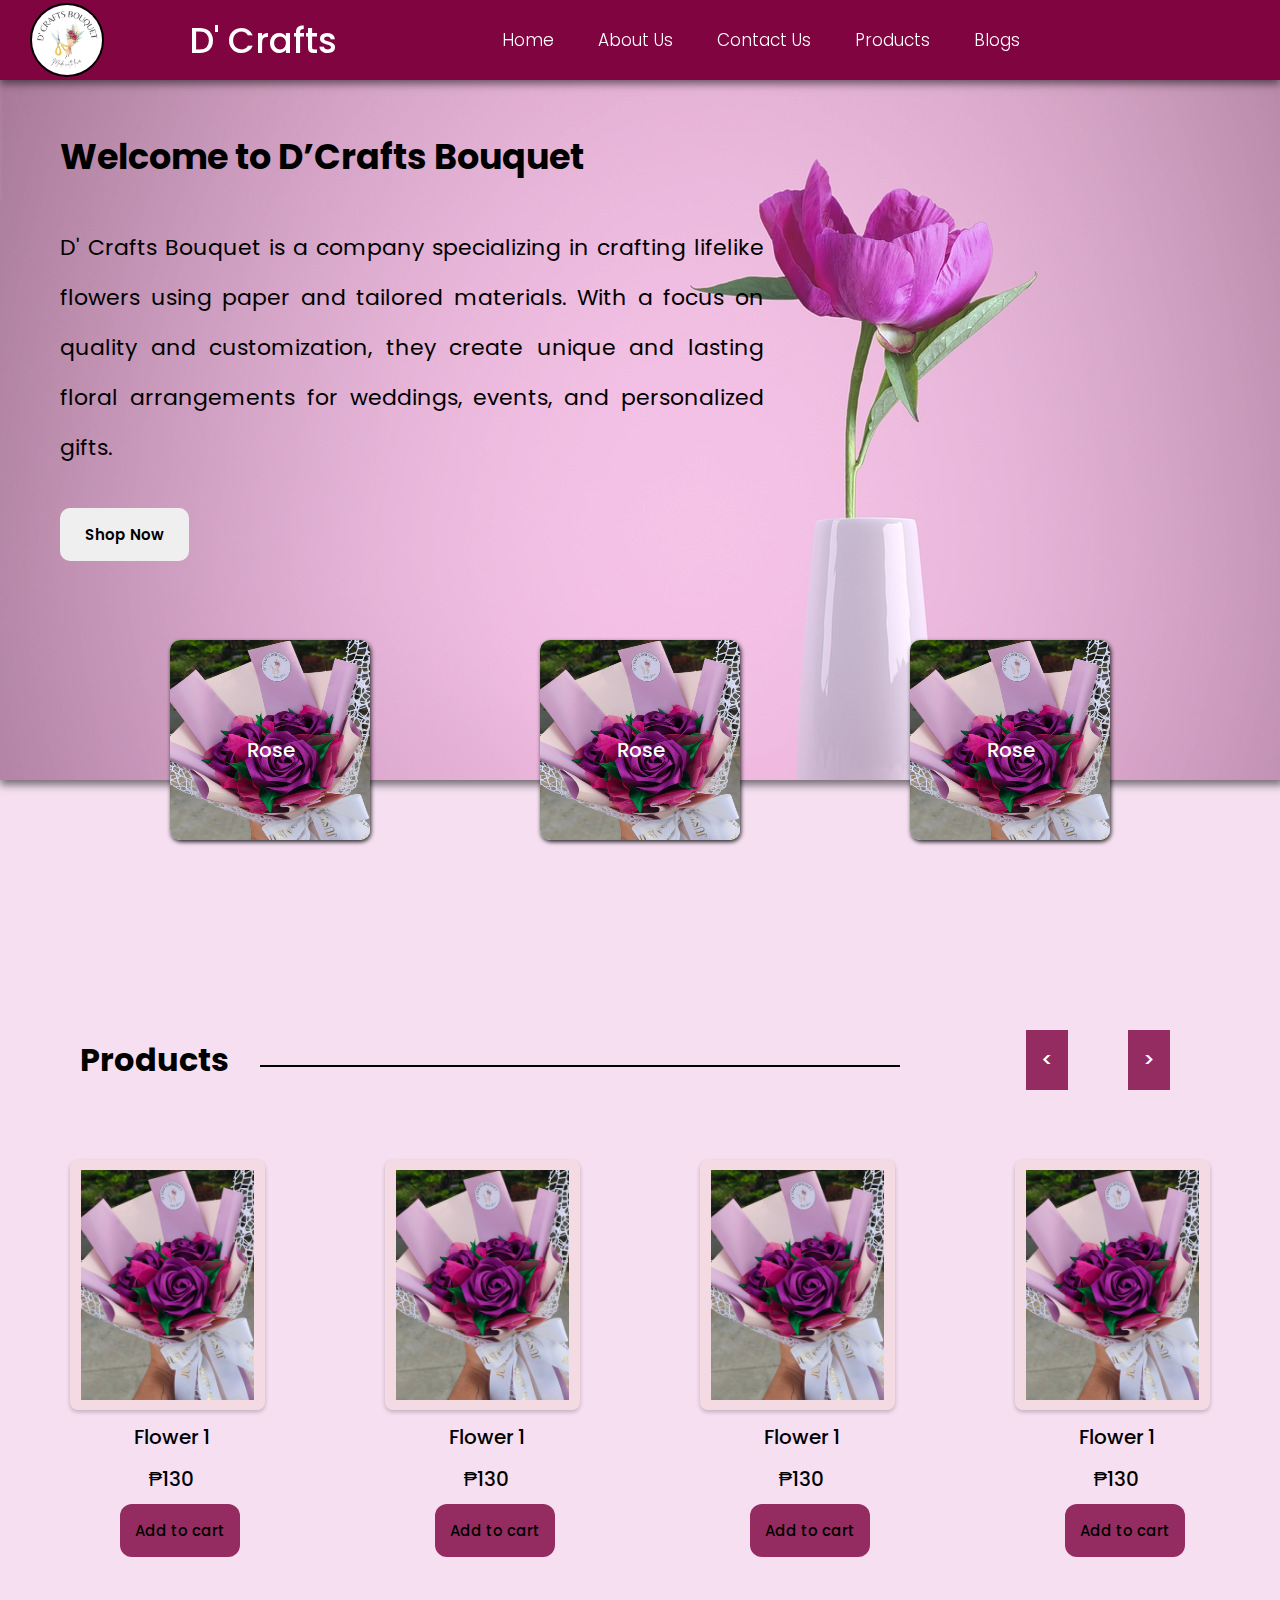
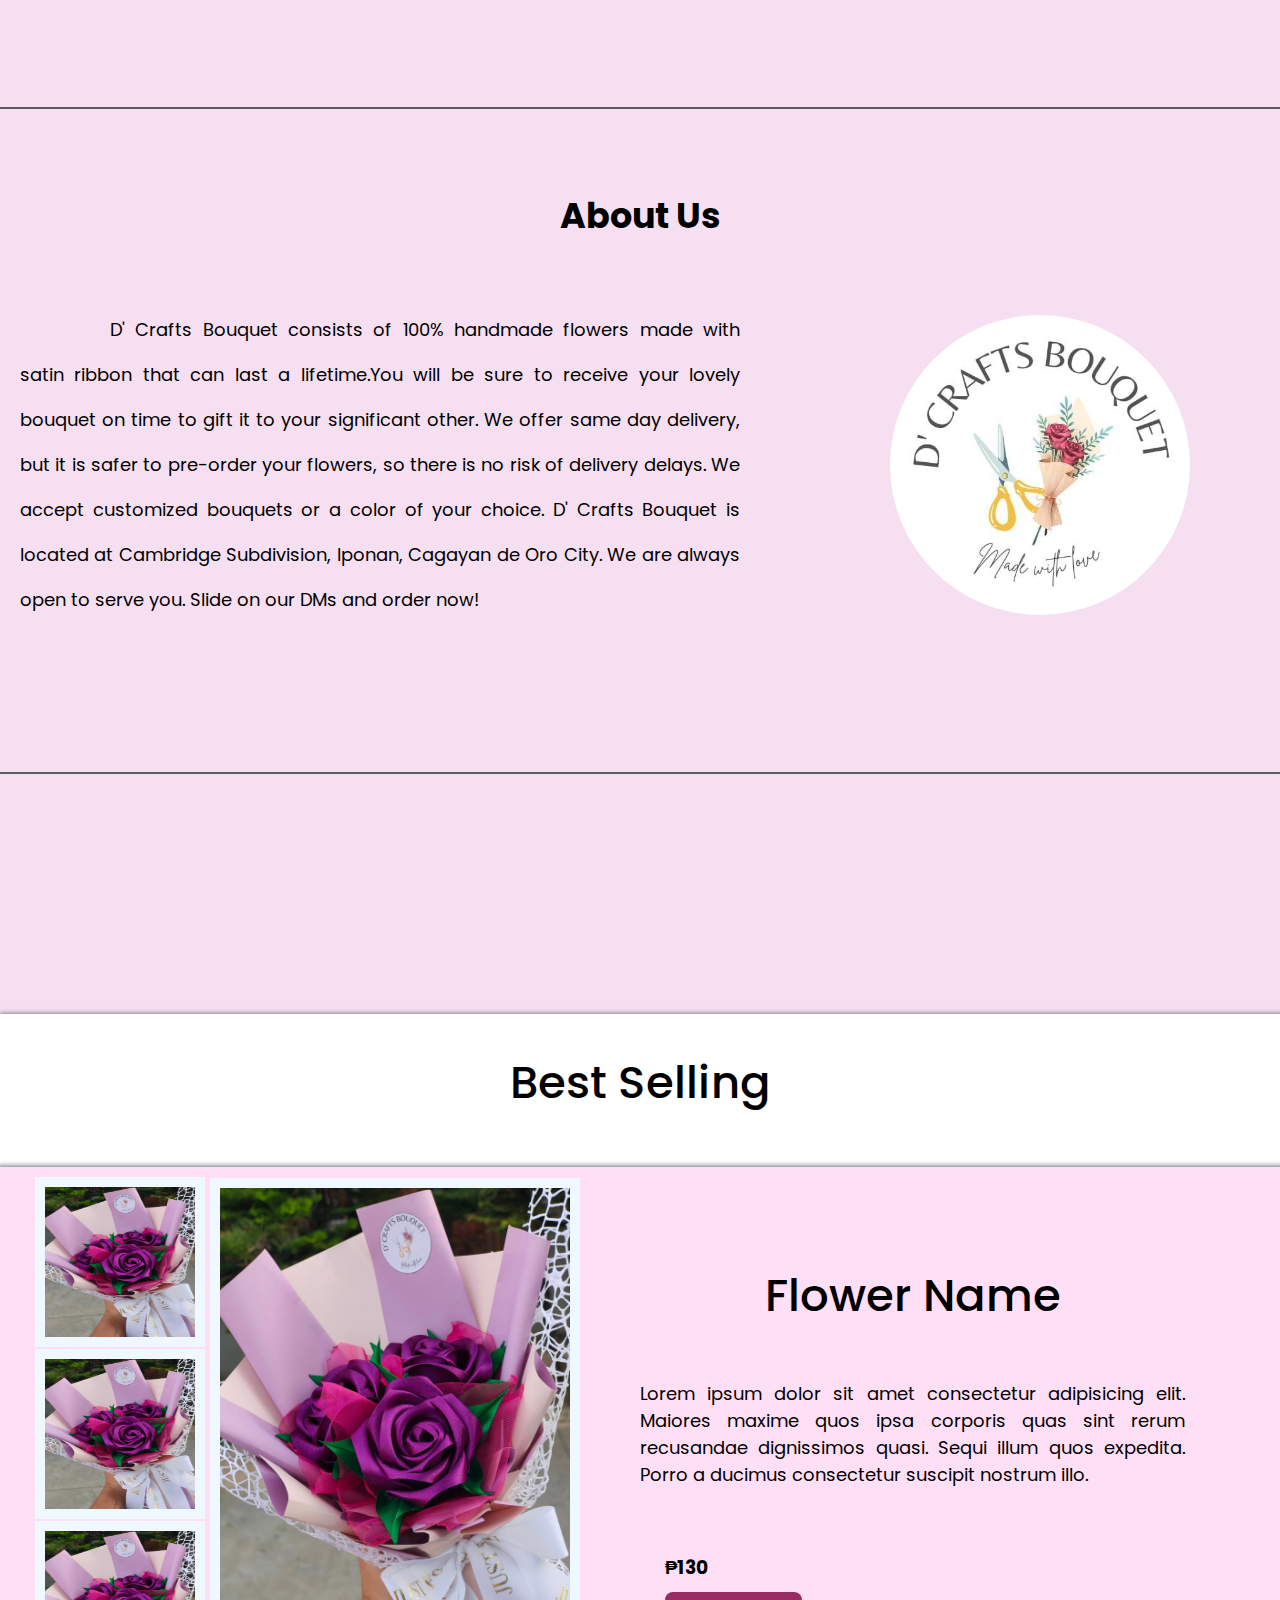
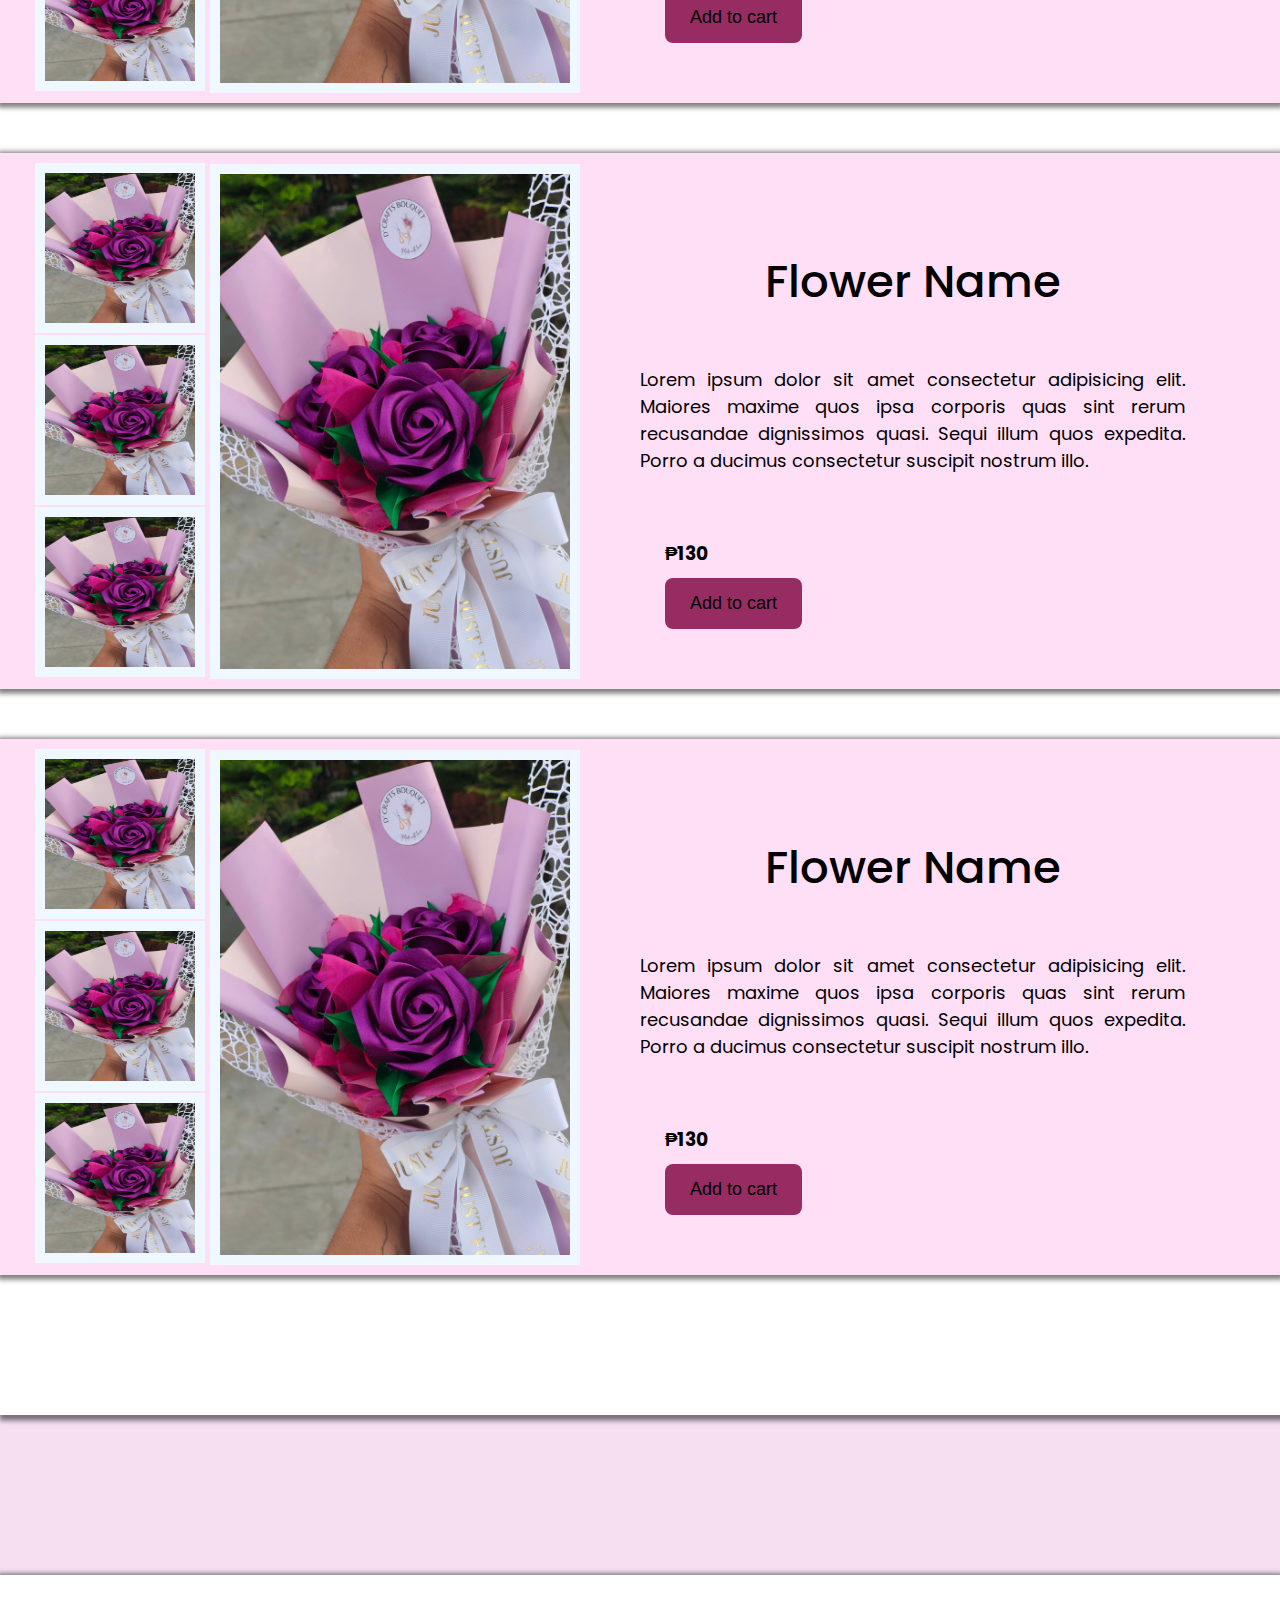
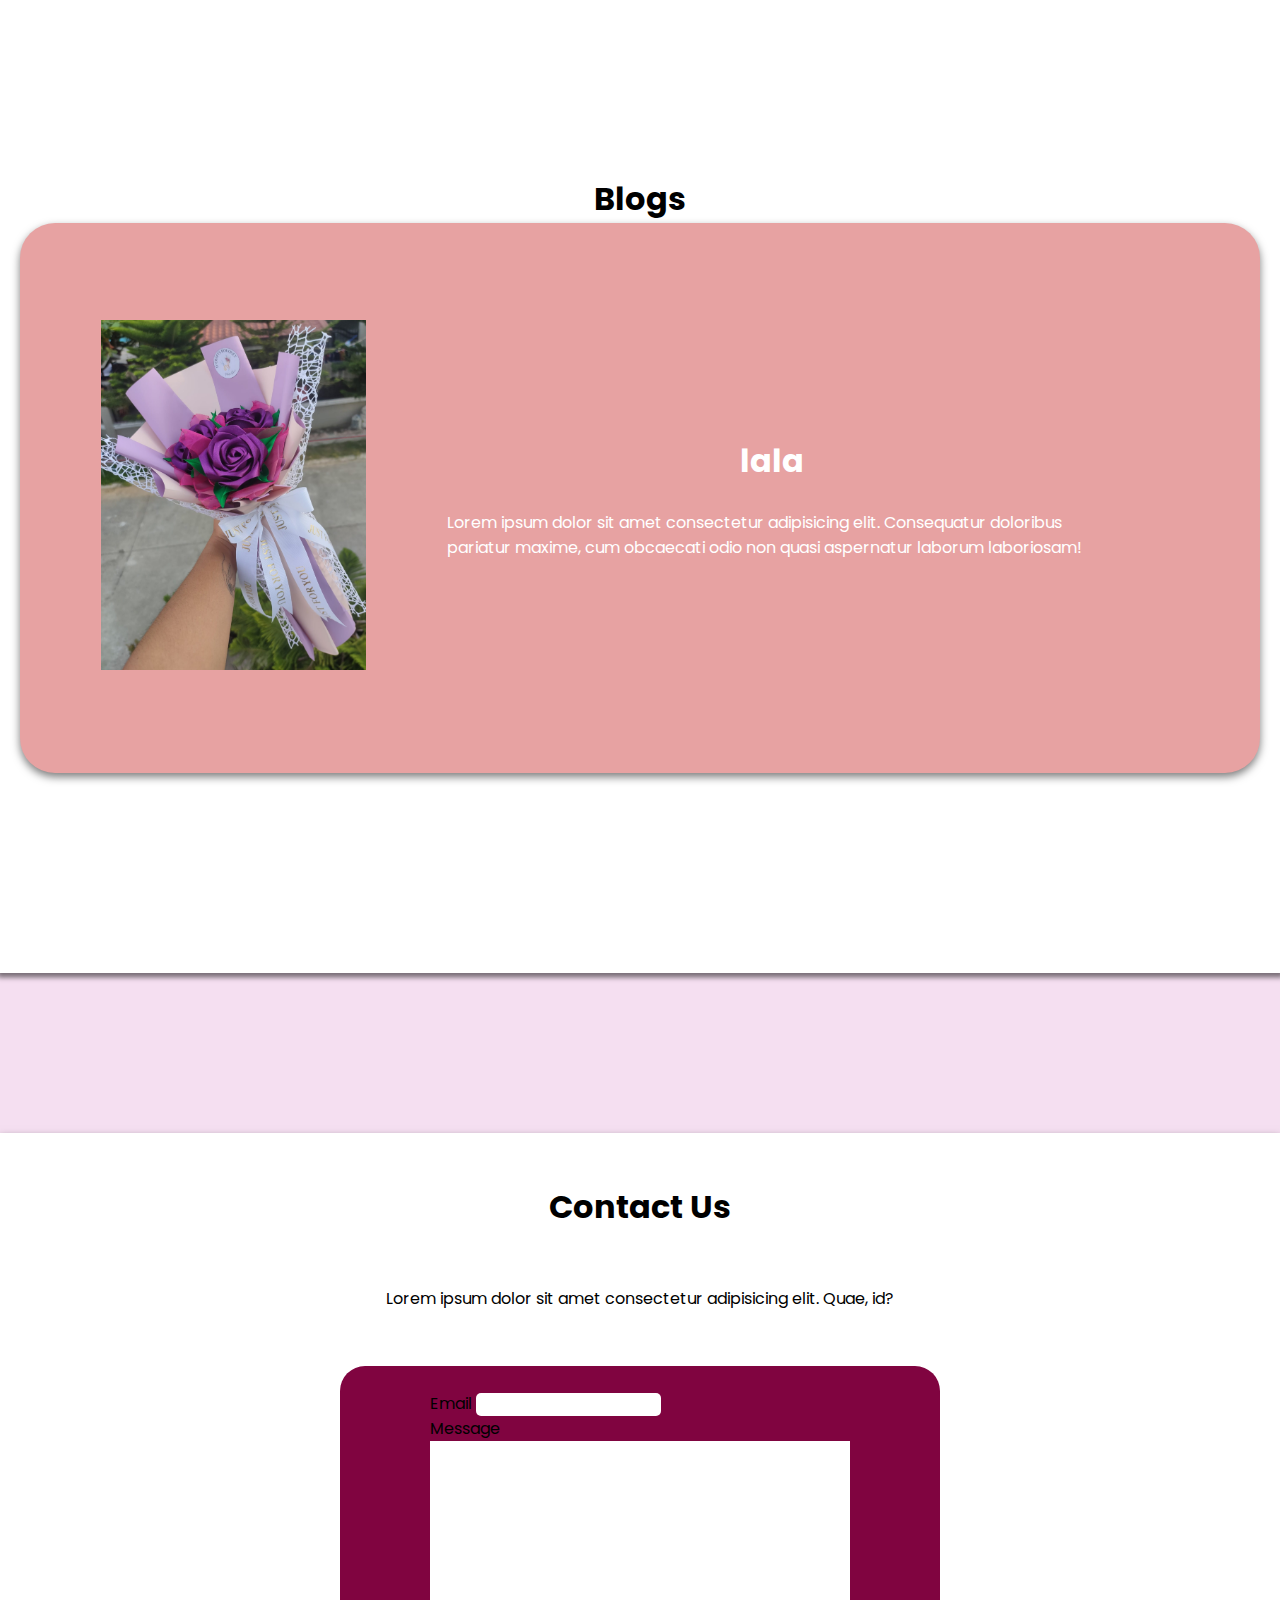
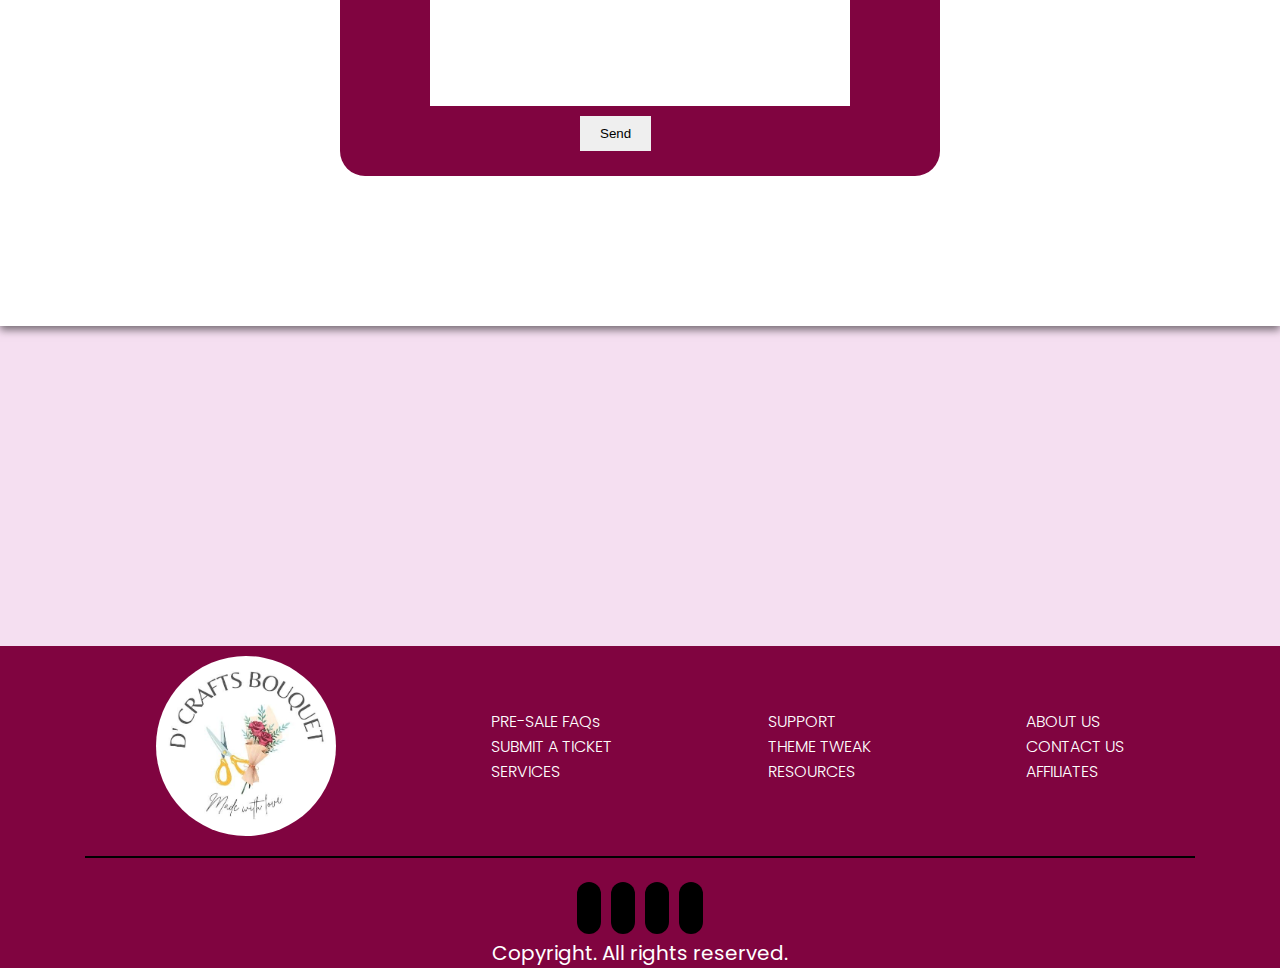
==== index.html @ b6e1f56e "Not yet responsive" ====
<!DOCTYPE html>
<html lang="en">
<head>
  <meta charset="UTF-8">
  <meta http-equiv="X-UA-Compatible" content="IE=edge">
  <meta name="viewport" content="width=device-width, initial-scale=1.0">
  <title>Document</title>
  <link rel="stylesheet" href="style.css">
  <link rel="stylesheet" href="https://cdnjs.cloudflare.com/ajax/libs/font-awesome/6.3.0/css/all.min.css" integrity="sha512-SzlrxWUlpfuzQ+pcUCosxcglQRNAq/DZjVsC0lE40xsADsfeQoEypE+enwcOiGjk/bSuGGKHEyjSoQ1zVisanQ==" crossorigin="anonymous" referrerpolicy="no-referrer" />
  <link rel="preconnect" href="https://fonts.googleapis.com">
  <link rel="preconnect" href="https://fonts.gstatic.com" crossorigin>
  <link href="https://fonts.googleapis.com/css2?family=Poppins:wght@100;200;300;400;500;600;700&family=Roboto:wght@100;300;400;500;700&family=Rubik:wght@400;500;600;700&display=swap" rel="stylesheet">
</head>
<body>
  <header>
    <div class="nav">
      <div class="nav-logo-name">
        <img src="images/logoweb.jpg" alt="">
        <h1 class="nav-company-name">D' Crafts</h1>
      </div>
      
      <div class="nav-menu">
        <a href="">Home</a>
        <a href="">About Us</a>
        <a href="">Contact Us</a>
        <a href="">Products</a>
        <a href="">Blogs</a>
        <a href="" class="nav-icon"><i class="fa-sharp fa-solid fa-cart-shopping"></i></a>
      </div>
    </div>
  </header>

  <main>
    <section class="Home">
      <div class="home-img">
        <h1>Welcome to D’Crafts Bouquet</h1>
        <p>D' Crafts Bouquet is a company specializing in crafting lifelike flowers using paper and tailored materials. With a focus on quality and customization, they create unique and lasting floral arrangements for weddings, events, and personalized gifts.</p>
        <button>Shop Now</button>
      </div>

      <div class="primary-products-top">
        <div class="product-card">
          <div class="items-1">
            <img src="images/violet-rose.jpg" alt="">
            <div class="itm-name">Rose</div>
          </div>
        </div>
        <div class="product-card">
          <div class="items-2">
            <img src="images/violet-rose.jpg" alt="">
            <div class="itm-name">Rose</div>
          </div>
        </div>
        <div class="product-card">
          <div class="items-3">
            <img src="images/violet-rose.jpg" alt="">
            <div class="itm-name">Rose</div>
          </div>
        </div>
      </div>

      
    </section>

    <section class="products">
      
      <div class="slider-page">
        <h1>Products</h1>
        <div class="slider-btn">
          <p>&lt;</p>
          <p>&gt;</p>
        </div>
      </div>
      <div class="lines"></div>

    </section>

    <section class="display">
      <div class="prod-container">
        <div class="itm-prod-1">
          <div class="prod-img">
            <img src="images/violet-rose.jpg" alt="">
          </div>
          <div class="prod-description">
            <p>Flower 1</p>
            <p>&#8369;130</p>
            <button>Add to cart</button>
          </div>
        </div>
        <div class="itm-prod-1">
          <div class="prod-img">
            <img src="images/violet-rose.jpg" alt="">
          </div>
          <div class="prod-description">
            <p>Flower 1</p>
            <p>&#8369;130</p>
            <button>Add to cart</button>
          </div>
        </div>
        <div class="itm-prod-1">
          <div class="prod-img">
            <img src="images/violet-rose.jpg" alt="">
          </div>
          <div class="prod-description">
            <p>Flower 1</p>
            <p>&#8369;130</p>
            <button>Add to cart</button>
          </div>
        </div>
        <div class="itm-prod-1">
          <div class="prod-img">
            <img src="images/violet-rose.jpg" alt="">
          </div>
          <div class="prod-description">
            <p>Flower 1</p>
            <p>&#8369;130</p>
            <button>Add to cart</button>
          </div>
        </div>
      </div>
      
    </section>
    
    <section class="about">
        <h3 style="text-align: center;">About Us</h3>
        <div class="container-about">
          <p style="text-align: justify;">D' Crafts Bouquet consists of 100% handmade flowers made with satin ribbon that can last a lifetime.You will be sure to receive your lovely bouquet on time to gift it to your significant other. We offer same day delivery, but it is safer to pre-order your flowers, so there is no risk of delivery delays. We accept customized bouquets or a color of your choice. D' Crafts Bouquet is located at Cambridge Subdivision, Iponan, Cagayan de Oro City. We are always open to serve you. Slide on our DMs and order now!
          </p>
          <img src="images/logoweb.jpg" alt="">
        </div>
      </div>
      
    </section>

    <section class="best-sell">
      <h1>Best Selling</h1>
      <div class="bests-sell-flex">
        <div class="left-img-grid">
          <div class="left-side-img">
            <img src="images/violet-rose.jpg" alt="">
            <img src="images/violet-rose.jpg" alt="">
            <img src="images/violet-rose.jpg" alt="">            
          </div>
          <div class="left-center-img">
            <img src="images/violet-rose.jpg" alt="">
          </div>
        </div>
        <div class="right-side-img">
          <h1>Flower Name</h1>
          <p>Lorem ipsum dolor sit amet consectetur adipisicing elit. Maiores maxime quos ipsa corporis quas sint rerum recusandae dignissimos quasi. Sequi illum quos expedita. Porro a ducimus consectetur suscipit nostrum illo.</p>
          <h3>&#8369;130</h3>
          <button>Add to cart</button>
        </div>
      </div>

      <div class="bests-sell-flex">
        <div class="left-img-grid">
          <div class="left-side-img">
            <img src="images/violet-rose.jpg" alt="">
            <img src="images/violet-rose.jpg" alt="">
            <img src="images/violet-rose.jpg" alt="">            
          </div>
          <div class="left-center-img">
            <img src="images/violet-rose.jpg" alt="">
          </div>
        </div>
        <div class="right-side-img">
          <h1>Flower Name</h1>
          <p>Lorem ipsum dolor sit amet consectetur adipisicing elit. Maiores maxime quos ipsa corporis quas sint rerum recusandae dignissimos quasi. Sequi illum quos expedita. Porro a ducimus consectetur suscipit nostrum illo.</p>
          <h3>&#8369;130</h3>
          <button>Add to cart</button>
        </div>
      </div>

      <div class="bests-sell-flex">
        <div class="left-img-grid">
          <div class="left-side-img">
            <img src="images/violet-rose.jpg" alt="">
            <img src="images/violet-rose.jpg" alt="">
            <img src="images/violet-rose.jpg" alt="">            
          </div>
          <div class="left-center-img">
            <img src="images/violet-rose.jpg" alt="">
          </div>
        </div>
        <div class="right-side-img">
          <h1>Flower Name</h1>
          <p>Lorem ipsum dolor sit amet consectetur adipisicing elit. Maiores maxime quos ipsa corporis quas sint rerum recusandae dignissimos quasi. Sequi illum quos expedita. Porro a ducimus consectetur suscipit nostrum illo.</p>
          <h3>&#8369;130</h3>
          <button>Add to cart</button>
        </div>
      </div>
      
    </section>

    <section class="blogs">
      <h1 style="text-align: center;">Blogs</h1>
      <div class="blogs-container-grid">
        <div class="blogs-container-flex">
          <div class="blogs-img">
            <img src="images/violet-rose-2.jpg" alt="">
          </div>
          <div class="blogs-description">
            <h1>lala</h1><br>
            <p>Lorem ipsum dolor sit amet consectetur adipisicing elit. Consequatur doloribus pariatur maxime, cum obcaecati odio non quasi aspernatur laborum laboriosam!
          </div>
          </p>
        </div>
      </div>
      
    </section>

    <section class="contact-us">
      <h1>Contact Us</h1>
      <p>Lorem ipsum dolor sit amet consectetur adipisicing elit. Quae, id?</p>
      <div class="form">
        <div class="form-email">
          <label for="email">Email</label>
          <input type="text">
        </div>
        <div class="form-message">
          <label for="message">Message</label>
          <input type="text">
          <button>Send</button>
        </div>
        
      </div>
    </section>

  </main>

  <footer>
    <div class="upper-menu">
      <div class="col-1-menu">
        <img src="images/logoweb.jpg" alt="">
      </div>
      <div class="col-2-menu">
        <a href="">PRE-SALE FAQs</a>
        <a href="">SUBMIT A TICKET</a>
        <a href="">SERVICES</a>
      </div>
      <div class="col-3-menu">
        <a href="">SUPPORT</a>
        <a href="">THEME TWEAK</a>
        <a href="">RESOURCES</a>
      </div>
      <div class="col-4-menu">
        <a href="">ABOUT US</a>
        <a href="">CONTACT US</a>
        <a href="">AFFILIATES</a>
      </div>
    </div>

    <div class="lower-menu">
      <div class="footer-icons">
        <a href=""><i class="fa-brands fa-facebook-f"></i></a>
        <a href=""><i class="fa-brands fa-twitter"></i></a>
        <a href=""><i class="fa-brands fa-google-plus-g"></i></a>
        <a href=""><i class="fa-brands fa-instagram"></i></a>
      </div>
      <div class="footer-rights">
        <h1>Copyright. All rights reserved.</h1>
      </div>
    </div>

  </footer>
</body>
</html>
---- style.css ----
*{
  padding: 0;
  border: 0;
  list-style: none;
  text-decoration: none;
  margin: 0;
}

body{
  font-family: 'Poppins', sans-serif;
  background-color: rgba(237, 195, 228, 0.533);
}

/* style for header */

header{
  position: fixed;
  top: 0;
  left: 0;
  right: 0;
  z-index: 100;
}

.nav{
  height: 80px;
  background-color: rgb(128, 4, 64);
  box-shadow: 0 4px 8px 0 rgba(0, 0, 0, 0.514);
  display: flex;
  align-items: center;
  justify-content: space-between;
}

.nav-logo-name{
  display: flex;
  flex-wrap: wrap;
  justify-content: space-between;
  align-items: center;
}

.nav-logo-name img{
  margin-left: 30px;
  height: 70px;
  border: black solid 2px;
  border-radius: 50px;
}

.nav-logo-name h1{
  color: white;
  font-weight: 500;
  font-size: 35px;
  text-align: left;
  margin-left: 85px;
}


/* style for nav menus */

.nav-menu{
  margin-right: 200px ;
}

.nav-menu a{
  font-weight: 300;
  font-family: 'Poppins', sans-serif;
  color: white;
  font-size: 17px;
  padding-left: 20px;
  padding-right: 20px;
  transition: .5s;
}

.nav-menu a:hover{
  color: rgb(18, 222, 154);
}


/* style for main */

main{
  position: relative;
  top: 80px;
  font-family: 'Poppins', sans-serif;
}

.home-img{
  position: relative;
  height: 700px;
  background: url(images/home-img.jpg);
  background-repeat: no-repeat;
  background-size: cover;
  box-shadow: 2px 3px 8px 2px rgba(0, 0, 0, 0.514);
}

.home-img h1{
  padding-left:60px;
  padding-top: 50px;
  font-size: 35px;
}

.home-img p{
  padding-top: 40px;
  padding-left:60px;
  line-height: 50px;
  max-width: 55%;
  font-size: 22px;
  text-align: justify;
}

.home-img button{
  margin: 35px 0 0 60px;
  padding: 15px 25px 15px 25px;
  border-radius: 10px;
  font-size: 15px;
  font-weight: 600;
  font-family: 'Poppins', sans-serif;
  cursor: pointer;
}

.home-img button:hover{
  color: white;
  background-color: black;
  transition: .3s;
}

/* style for floating products */

.primary-products-top{
  right: 0;
  left: 0;
  position: absolute;
  top: 35rem;
  display: flex;
  justify-content: space-evenly;
}

.items-1, .items-2, .items-3{
  position: relative;
  overflow: hidden;
  height: 200px;
  width: 200px;
  background-color: azure;
  border-radius: 10px;
  box-shadow: 1px 2px 4px 0px rgba(0, 0, 0, 0.842);
}

.items-1:hover, .items-2:hover, .items-3:hover{
  transition: .3s;
  box-shadow: 1px 4px 7px 1px rgba(0, 0, 0, 0.842);
}

.items-1 img, .items-2 img, .items-3 img{
  cursor: pointer;
  height: 240px;
  width: 100%;
}

.items-1 img:hover, .items-2 img:hover, .items-3 img:hover{
 
  transform: scale(1.1);
  transition: .5s;
}

.itm-name{
  font-family: 'Poppins', sans-serif;
  right: 75px;
  bottom: 75px;
  font-size: 20px;
  font-weight: 500;
  position: absolute;
  color: white;
  pointer-events: none;
}


/* products */


.products{
  position: relative;
  top: 250px;
}

.slider-page{
  display: flex;
  justify-content: space-between;
  align-items: center;
  margin: 0 80px 0 80px;
}

.lines{
  right: 380px;
  top: 35px;
  position: absolute;
  border-bottom: black solid 2px;
  width: 50%;
}

.slider-btn{
  display: flex;
}

.slider-btn p{
  color:white;
  font-size: 20px;
  font-weight: 500;
  padding: 15px;
  background-color: rgba(128, 4, 64, 0.815);
  margin: 0 30px 0 30px;
  transition: .4s;
  cursor: pointer;
}

.slider-btn p:hover{
  background-color: rgb(128, 4, 64);
}

/* style for display products */


.display{
  padding-bottom: 150px;
  border-bottom: rgb(92, 92, 92) 2px solid;
  position: relative;
  top: 320px;
}

.prod-img{
  padding: 10px 0 10px 0;
  background-color:rgba(240, 201, 169, 0.199);
  display: grid;
  align-items: center;
  justify-content: center;
  border-radius: 8px;
  box-shadow: 0 2px 4px 0 rgba(0, 0, 0, 0.214);
}

.prod-img img{
  height: 230px;
}

.prod-container{
  display: grid;
  gap: 120px;
  grid-template-columns: repeat(4, 195px);
  align-items: center;
  justify-content: center;
}

.prod-img:hover{
  box-shadow: 0 4px 8px 0 rgba(0, 0, 0, 0.414);
  transition: .3s;
}

.prod-description{
  display: grid;
  align-items: center;
  justify-content: center;
}

.prod-description p{
  margin-left: 8px;
  font-weight: 500;
  font-size: 20px;
  margin-top: 12px;
  justify-content: center;
  align-items: center;
  text-align: center;
}

.prod-description button{
  font-size: 15px;
  font-weight: 500;
  background-color: rgba(128, 4, 64, 0.815);
  border-radius: 12px;
  padding: 15px;
  font-family: 'Poppins', sans-serif;
  transition: .2s;
  cursor: pointer;
}

.prod-description button:hover{
  color: white;
  background-color: black;
  
}

/* Style for About Us  */

.about{
  position: relative;
  top: 25rem;
  border-bottom: rgb(92, 92, 92) 2px solid;
  padding-bottom: 150px;
}

.about h3{
  font-size: 35px;
  padding-bottom: 65px;
}
.container-about img{
  height: 300px;
  border-radius: 50%;
}

.container-about p{
  padding-left: 80px;
  line-height: 45px;
  font-size: 18px;
  text-indent: 90px;
}

.container-about{
  justify-content: center;
  align-self: center;
  align-items: center;
  display: grid;
  column-gap: 150px;
  grid-template-columns: 800px 450px;
}


/* style best selling section */

.best-sell{
  position: relative;
  top: 40rem;
  background-color: rgb(255, 255, 255);
  box-shadow: 2px 2px 5px 3.5px rgba(0, 0, 0, 0.514);
  padding-bottom: 90px;
}

.best-sell h1{
  font-weight: 500;
  padding-top: 35px;
  text-align: center;
  padding-bottom: 50px;
  font-size: 45px;
}

.bests-sell-flex{
  margin-bottom: 50px;
  display: grid;
  grid-template-columns:1fr 1fr;
  justify-content: center;
  align-items: center;
  background-color: rgba(252, 126, 218, 0.251);
  box-shadow: 0px 1px 5px 3.5px rgba(0, 0, 0, 0.514);
}

.left-img-grid{
  padding: 10px 0 10px 0;
  column-gap: 115px;
  display: grid;
  align-items: center;
  justify-content: center;
  grid-template-columns: 35px 400px;
}

.left-side-img{
  display: grid;
  justify-content: center;
  align-items: center;
  width: 150px;
}

.left-side-img img{
  height: 150px;
  width: 150px;
  background-color: aliceblue;
  padding: 10px;
  margin: 0 0 2px 0;
  cursor: pointer;

}

.left-side-img img:hover{
  box-shadow: 0 4px 8px 0 rgba(0, 0, 0, 0.514);
  transition: .3s;
}

.left-center-img{
  display: grid;
  justify-content: center;
  align-items: center;
}

.left-center-img img{
  padding: 10px;
  height: 495px;
  width: 350px;
  background-color: aliceblue;
}


.right-side-img{
  margin-right: 95px;
}

.right-side-img p{
  text-align: justify;
  padding-bottom: 55px;
  font-size: 18px;
}

.right-side-img h3, button{
  margin-top: 10px;
  margin-left: 25px;
 }

.right-side-img button{
  background-color: rgba(128, 4, 64, 0.815);
  padding: 15px 25px 15px 25px;
  border-radius: 8px;
  transition: .3s;
  font-size: 18px;
  font-weight: 500;
  cursor: pointer;
}

.right-side-img button:hover{
  background-color: black;
  color: white;
}

/* style for blogs */

.blogs{
  position: relative;
  top: 50rem;
  background-color: white;
  padding: 200px 0 200px 0;
    box-shadow: 0px 1px 5px 3.5px rgba(0, 0, 0, 0.514);
}

.blogs-container-grid{
  /* padding: 150px 0 150px 0; */
  margin: 0 20px 0 20px;
  display: grid;
  grid-template-columns: 1fr;
  background-color: rgb(231, 162, 162);
  box-shadow: 0 4px 8px 0 rgba(0, 0, 0, 0.514);
  border-radius: 35px;
}

.blogs-container-flex{
  height: 550px;
  display: flex;
  align-items: center;
  flex-wrap: wrap;
  justify-content: space-evenly;
}

.blogs-img img{
  height: 350px;
}

.blogs-description{
  display: flex;
  flex-direction: column;
  justify-content: center;
  align-items: center;
  color: white;
  width: 650px;
}

/* style for contact us */



.contact-us{
  background-color: white;
  position: relative;
  top: 60rem;
  padding: 50px 0 150px 0;
  box-shadow: 0 4px 8px 0 rgba(0, 0, 0, 0.514);
}

.contact-us h1, .contact-us p{
  text-align: center;
  padding-bottom: 55px;
}

.form{
  display: grid;
  margin: auto;
  width: 600px;
  padding: 25px 0 25px 0;
  background-color: rgb(128, 4, 64);
  border-radius: 25px;
}

.form-email{
  margin: auto;
  width: 70%;
}

.form-email input{
  padding: 4px;
  border-radius: 5px;
}

.form-message{
  margin: auto;
  display: flex;
  flex-direction: column;
  width: 70%;
}

.form-message input{
  padding-bottom: 250px;
}

.form-message button{
  margin-left: 150px;
  align-self: flex-start;
  padding: 10px 20px 10px 20px;
}


/* style for footer */

footer{
  position: relative;
  top: 85rem;
  background-color: rgb(128, 4, 64);
}

.upper-menu{
  display: flex;
  align-items: center;
  flex-wrap: wrap;
  justify-content: space-evenly;
  padding-bottom: 20px;
  padding-top: 10px;
}

.col-1-menu img{
  height: 180px;
  border-radius: 95px;
}

.col-1-menu a, .col-2-menu a, .col-3-menu a, .col-4-menu a{
  text-decoration: none;
  color: white;
  text-align: justify;
  font-weight: 300;
}

.col-1-menu, .col-2-menu, .col-3-menu, .col-4-menu{
  display: flex;
  flex-direction: column;
  justify-content: center;
  align-items: left;
  
}


.col-1-menu a:hover, .col-2-menu a:hover, .col-3-menu a:hover, .col-4-menu a:hover{
 color: aquamarine;
 transform: scaleX(1.12);
 transition: .15s;
}

.lower-menu{
  display: flex;
  flex-direction: column;
  margin: 0 85px 0 85px;
}

.footer-icons{
  display: flex;
  align-items: center;
  justify-content: center;
  font-size: 20px;
  padding: 35px 0 15px 0;
  border-top: 2px black solid;
}

.footer-icons a i{
  margin: 0 5px 0 5px;
  padding: 12px;
  background-color: black;
  border-radius: 30px;
  color: white;
}

.footer-icons a:hover{
  transform: scale(1.2);
  transition: .3s;
}

.footer-rights{
  display: flex;
  align-items: center;
  justify-content: center;
}

.footer-rights h1{
  font-weight: 400;
  font-size: 20px;
  color: white;
}
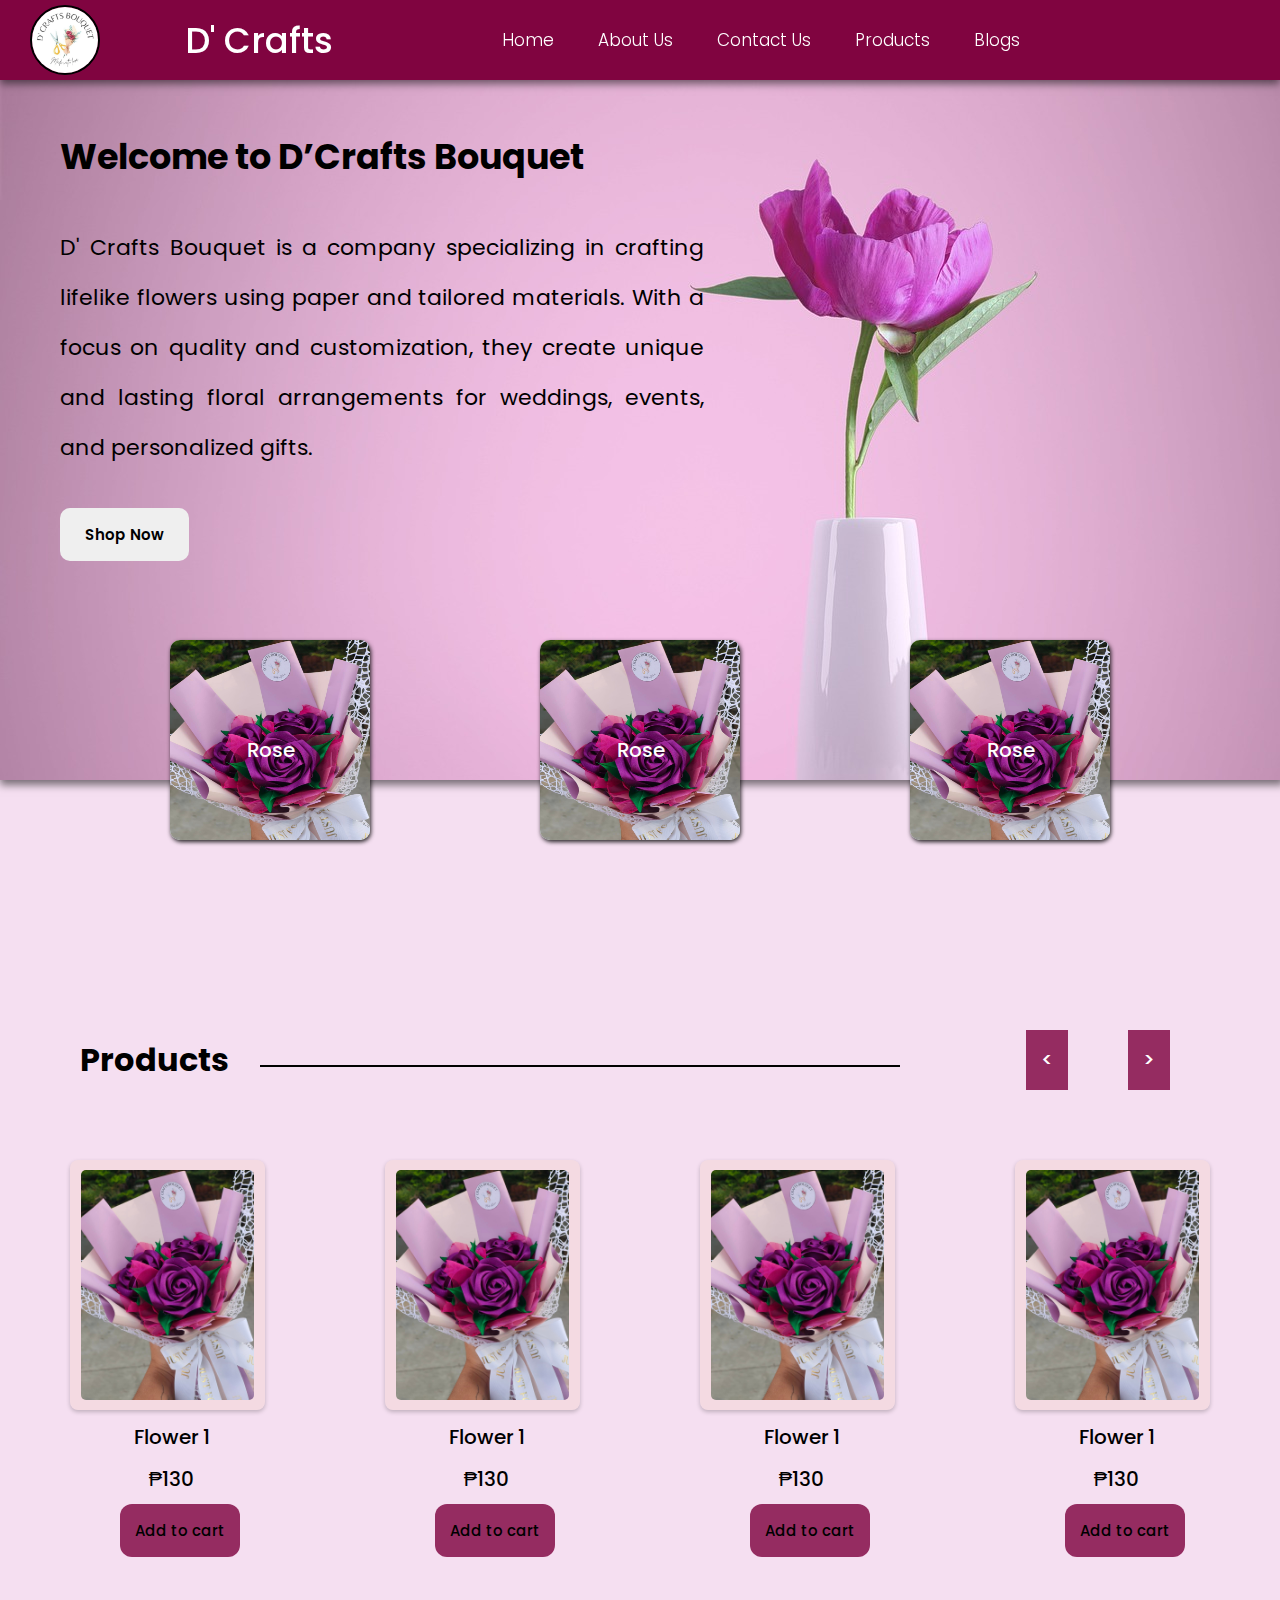
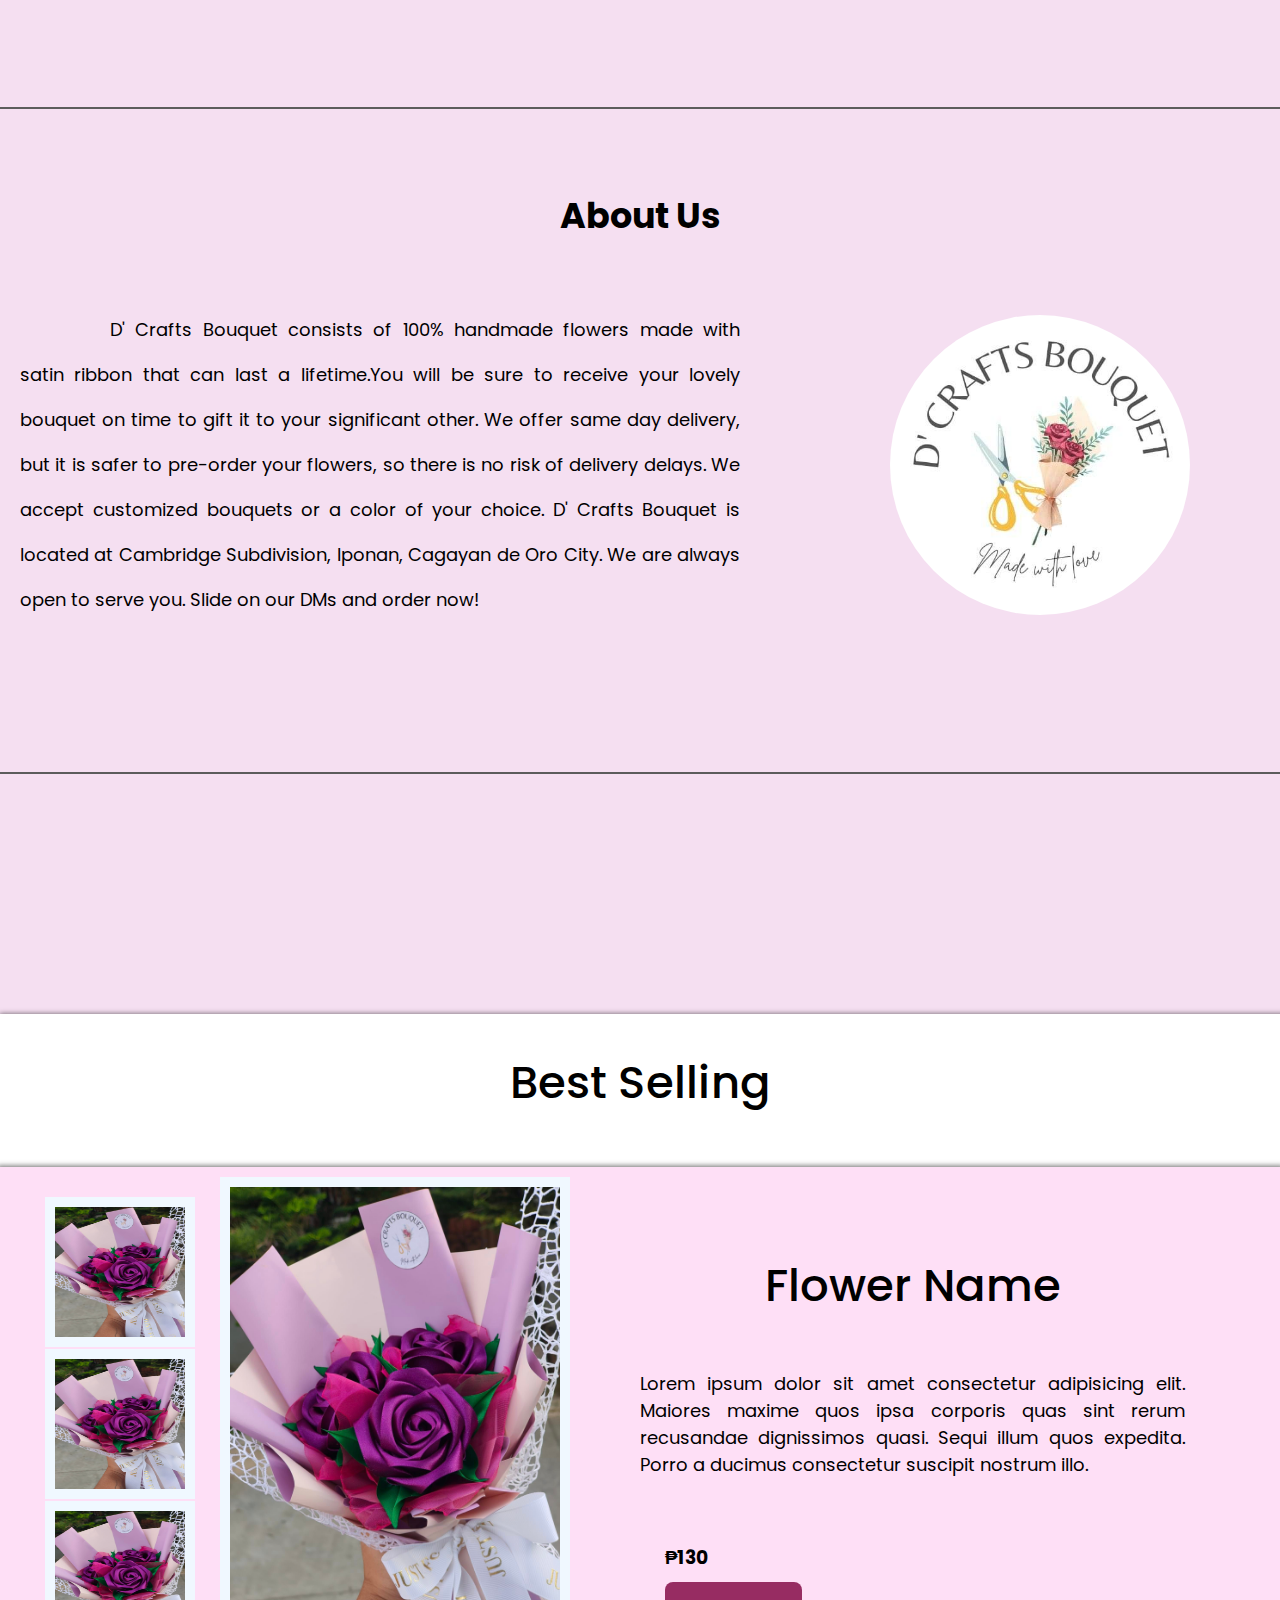
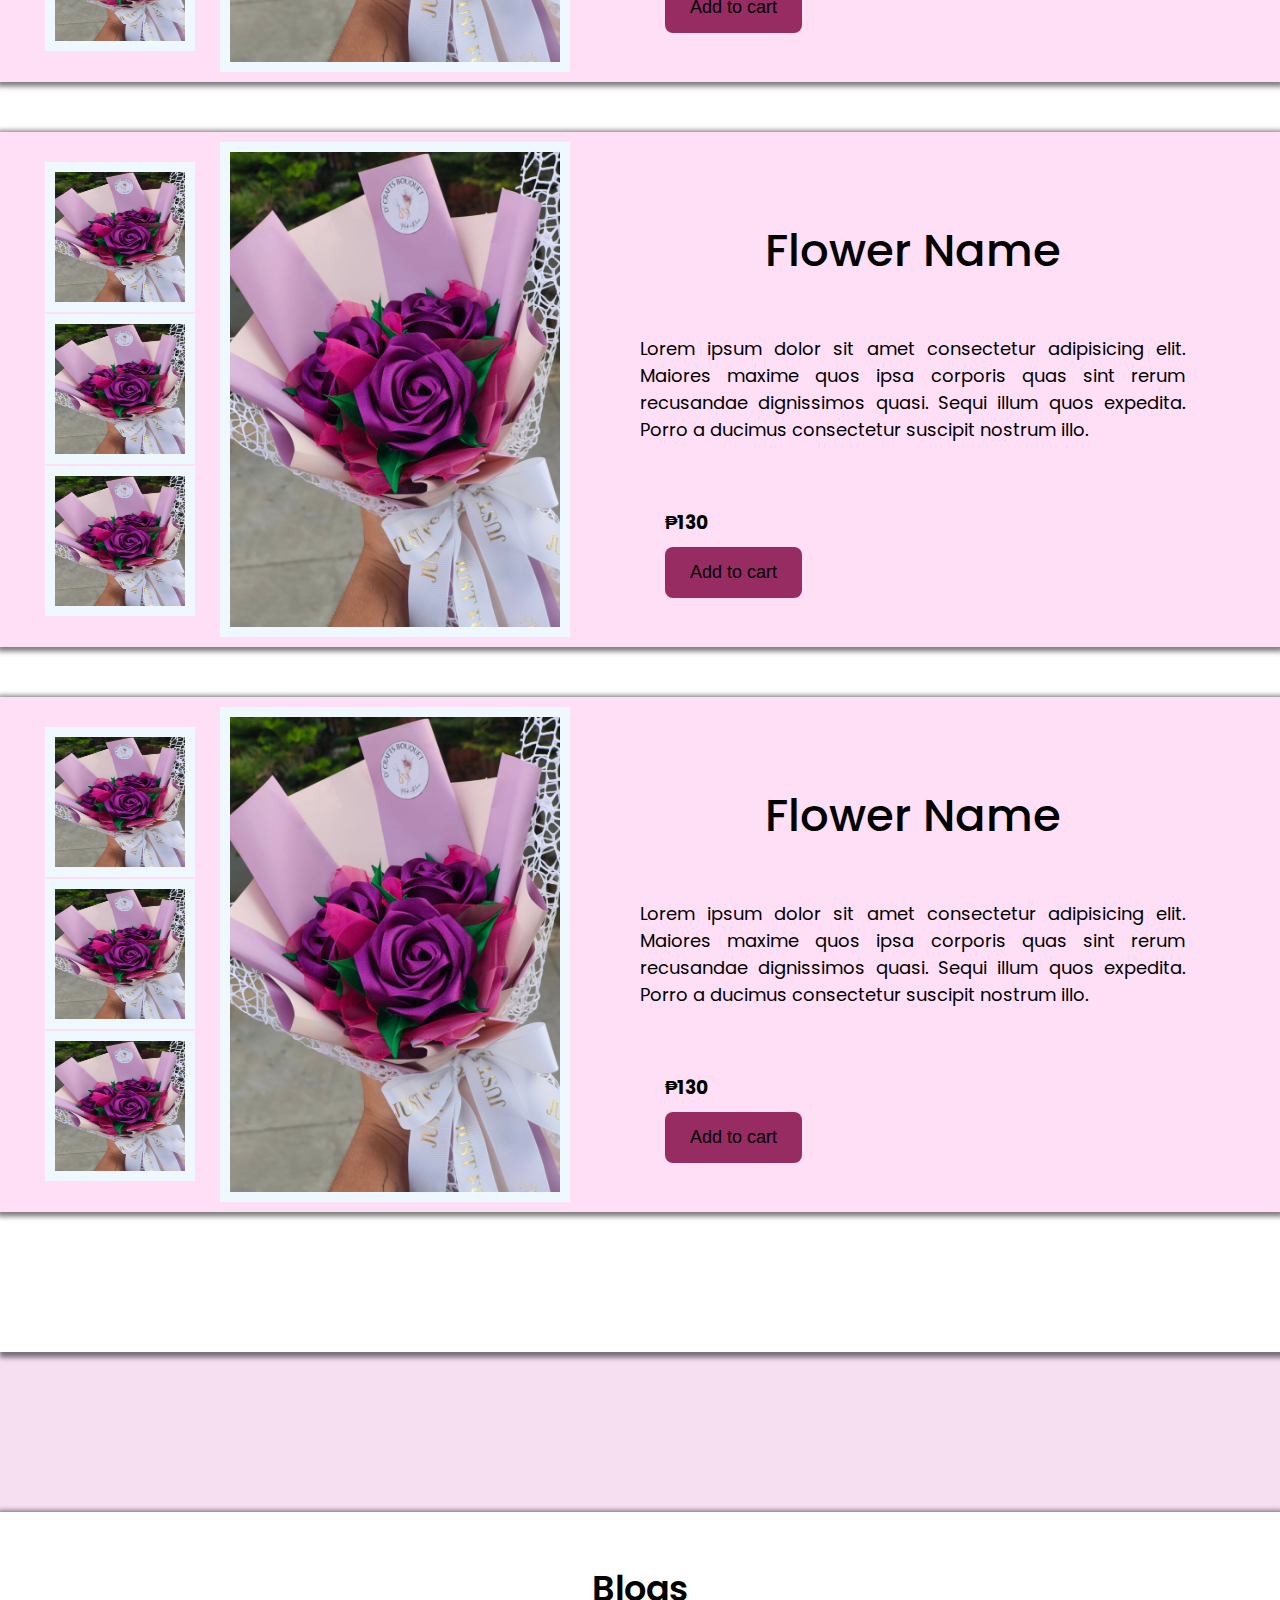
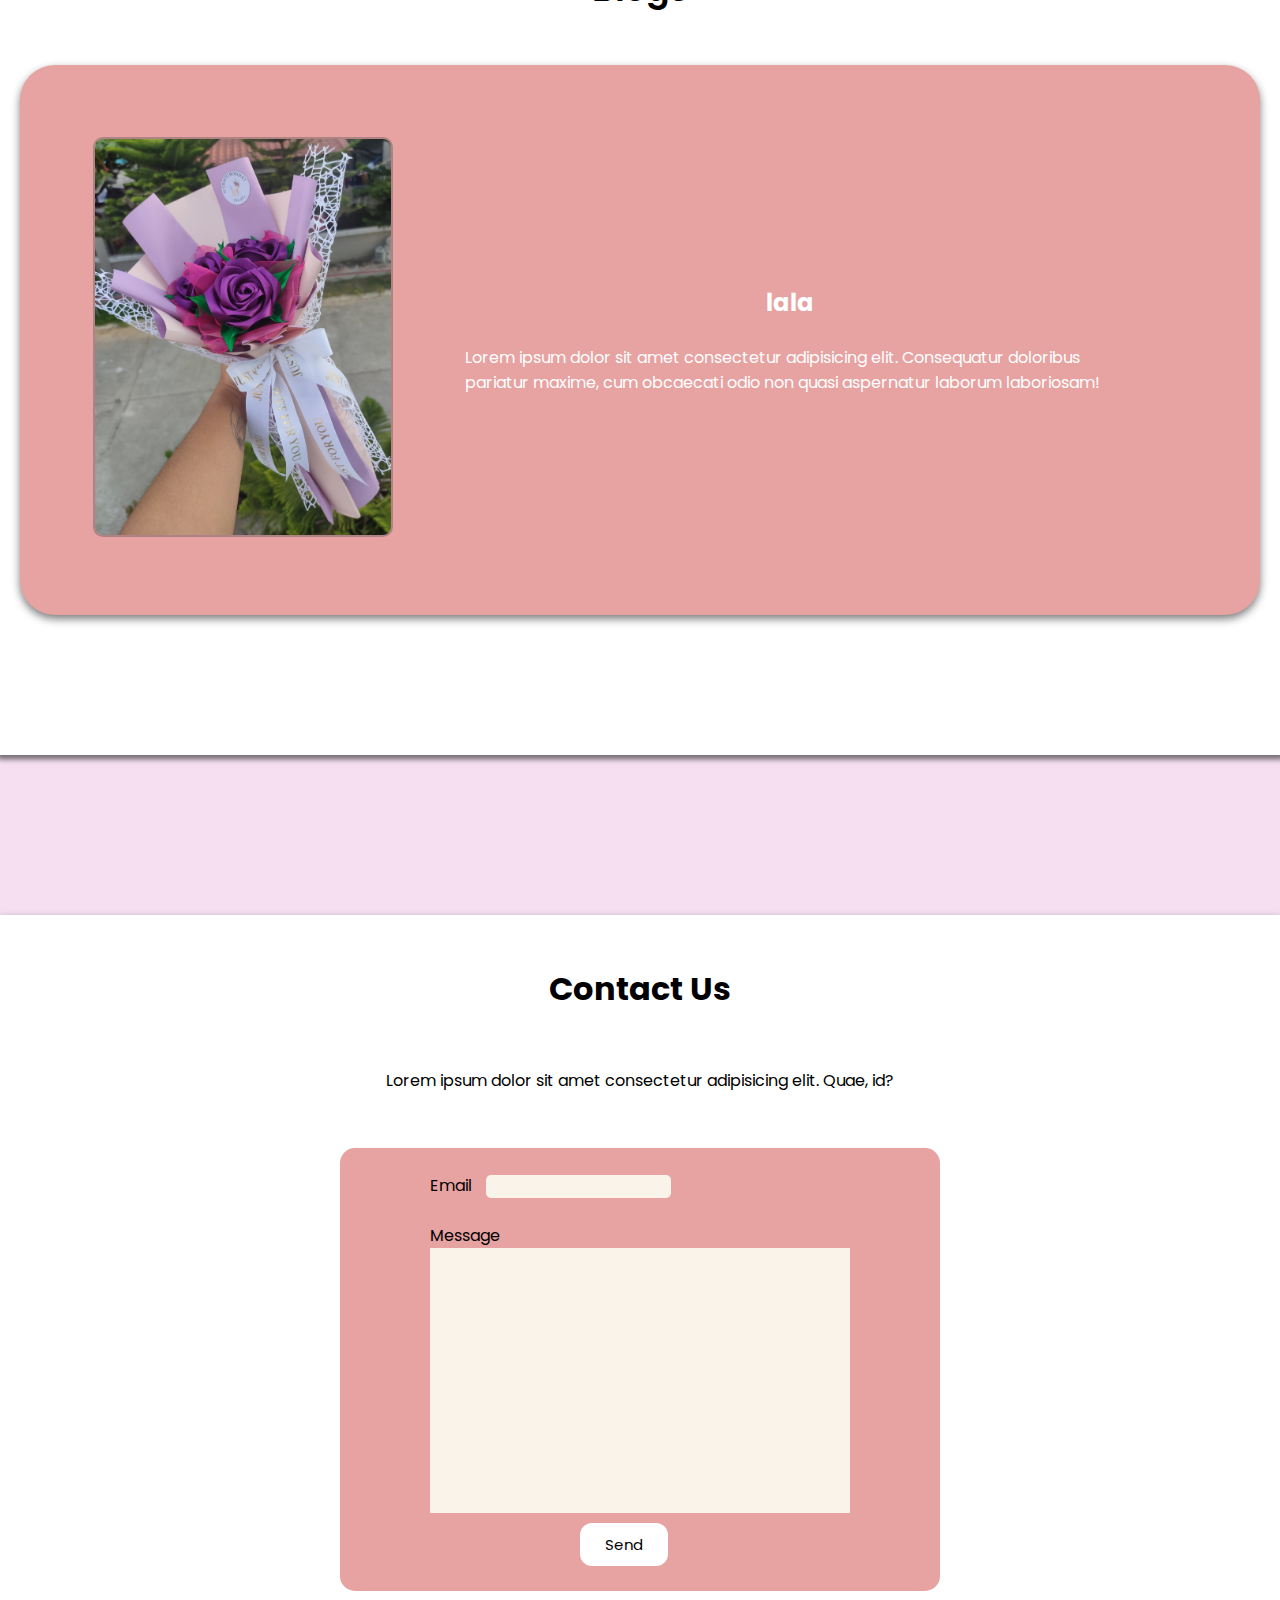
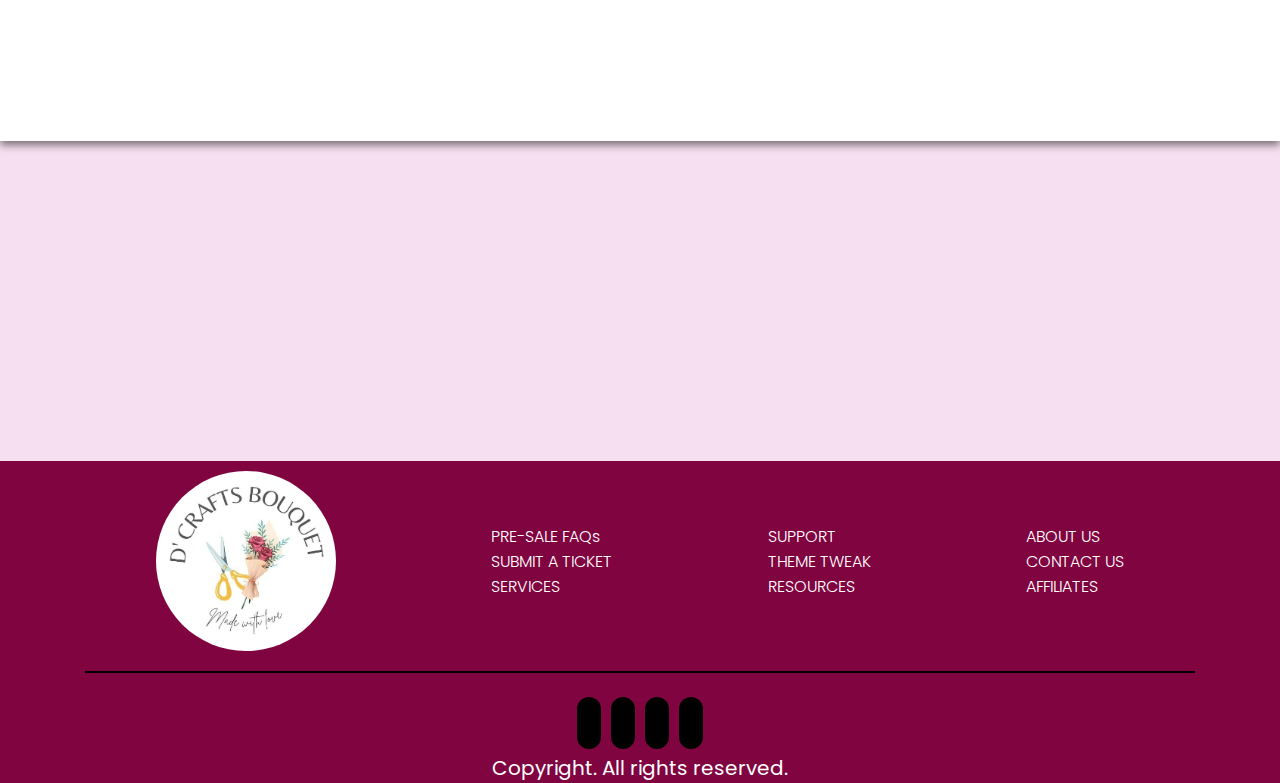
==== commit db9f3060: "not pa responsive" ====
--- a/index.html
+++ b/index.html
@@ -201,7 +201,7 @@
             <img src="images/violet-rose-2.jpg" alt="">
           </div>
           <div class="blogs-description">
-            <h1>lala</h1><br>
+            <h2>lala</h2><br>
             <p>Lorem ipsum dolor sit amet consectetur adipisicing elit. Consequatur doloribus pariatur maxime, cum obcaecati odio non quasi aspernatur laborum laboriosam!
           </div>
           </p>
--- a/style.css
+++ b/style.css
@@ -4,6 +4,7 @@
   list-style: none;
   text-decoration: none;
   margin: 0;
+  box-sizing: border-box;
 }
 
 body{
@@ -51,7 +52,6 @@
   text-align: left;
   margin-left: 85px;
 }
-
 
 /* style for nav menus */
 
@@ -72,7 +72,6 @@
 .nav-menu a:hover{
   color: rgb(18, 222, 154);
 }
-
 
 /* style for main */
 
@@ -171,7 +170,6 @@
   pointer-events: none;
 }
 
-
 /* products */
 
 
@@ -236,6 +234,7 @@
 
 .prod-img img{
   height: 230px;
+  border-radius: 5px;
 }
 
 .prod-container{
@@ -428,12 +427,17 @@
   position: relative;
   top: 50rem;
   background-color: white;
-  padding: 200px 0 200px 0;
-    box-shadow: 0px 1px 5px 3.5px rgba(0, 0, 0, 0.514);
+  padding: 50px 0 140px 0;
+  box-shadow: 0px 1px 5px 3.5px rgba(0, 0, 0, 0.514);
+}
+
+.blogs h1{
+  font-weight: 600;
+  font-size: 35px;
+  padding-bottom: 50px;
 }
 
 .blogs-container-grid{
-  /* padding: 150px 0 150px 0; */
   margin: 0 20px 0 20px;
   display: grid;
   grid-template-columns: 1fr;
@@ -451,7 +455,10 @@
 }
 
 .blogs-img img{
-  height: 350px;
+  height: 400px;
+  width: 300px;
+  border-radius: 10px;
+  border: rgba(77, 76, 76, 0.356) 2px solid;
 }
 
 .blogs-description{
@@ -464,8 +471,6 @@
 }
 
 /* style for contact us */
-
-
 
 .contact-us{
   background-color: white;
@@ -485,21 +490,26 @@
   margin: auto;
   width: 600px;
   padding: 25px 0 25px 0;
-  background-color: rgb(128, 4, 64);
-  border-radius: 25px;
+  background-color: rgb(231, 162, 162);
+  border-radius: 15px;
 }
 
 .form-email{
+  color: black;
   margin: auto;
   width: 70%;
+  padding-bottom: 25px;
 }
 
 .form-email input{
+  margin-left: 10px;
   padding: 4px;
   border-radius: 5px;
+  background-color: rgb(250, 243, 233);
 }
 
 .form-message{
+  color: black;
   margin: auto;
   display: flex;
   flex-direction: column;
@@ -508,14 +518,27 @@
 
 .form-message input{
   padding-bottom: 250px;
+  background-color: rgb(250, 243, 233);
 }
 
 .form-message button{
+  font-weight: 400;
+  border-radius: 12px;
+  background-color: white;
+  cursor: pointer;
+  font-size: 15px;
   margin-left: 150px;
   align-self: flex-start;
-  padding: 10px 20px 10px 20px;
-}
-
+  padding: 10px 25px 10px 25px;
+  font-family: 'Poppins', sans-serif;
+}
+
+.form-message button:hover{
+  color: white;
+  background-color: black;
+  transition: .3s;
+ 
+}
 
 /* style for footer */
 
@@ -602,6 +625,552 @@
 }
 
 
-
-
-
+@media only screen and (max-width: 1154px){
+  /* responsive for header */
+  .nav-logo-name img{
+    margin-left: 20px;
+    height: 70px;
+    border: black solid 2px;
+    border-radius: 50px;
+  }
+
+  .nav-logo-name h1{
+    color: white;
+    font-weight: 500;
+    font-size: 25px;
+    margin-left: 85px;
+  }
+
+  .nav-menu{
+    margin-right: 100px;
+  }
+
+  .nav-menu a{
+    font-weight: 300;
+    font-size: 16px;
+  }
+
+  /* responsive for main */
+  main{
+    position: relative;
+    top: 80px;
+    font-family: 'Poppins', sans-serif;
+  }
+
+  .home-img{
+    position: relative;
+    height: 600px;
+    background: url(images/home-img.jpg);
+    background-repeat: no-repeat;
+    background-size: cover;
+    box-shadow: 2px 3px 8px 2px rgba(0, 0, 0, 0.514);
+  }
+
+  .home-img h1{
+    padding-left:60px;
+    padding-top: 50px;
+    font-size: 25px;
+  }
+
+  .home-img p{
+    padding-top: 40px;
+    padding-left:60px;
+    line-height: 50px;
+    max-width: 55%;
+    font-size: 16px;
+    text-align: justify;
+  }
+
+  .home-img button{
+    margin: 35px 0 0 60px;
+    padding: 10px 20px 10px 20px;
+    border-radius: 10px;
+    font-size: 12px;
+    font-weight: 600;
+    font-family: 'Poppins', sans-serif;
+    cursor: pointer;
+  }
+  
+  /* responsive for floating products */
+  .primary-products-top{
+    right: 0;
+    left: 0;
+    position: absolute;
+    top: 30rem;
+    display: flex;
+    justify-content: space-evenly;
+  }
+
+  .items-1, .items-2, .items-3{
+    position: relative;
+    overflow: hidden;
+    height: 180px;
+    width: 180px;
+    background-color: azure;
+    border-radius: 10px;
+    box-shadow: 1px 2px 4px 0px rgba(0, 0, 0, 0.842);
+  }
+
+  .items-1 img, .items-2 img, .items-3 img{
+    cursor: pointer;
+    height: 240px;
+    width: 100%;
+  }
+
+  .itm-name{
+    font-family: 'Poppins', sans-serif;
+    right: 75px;
+    bottom: 75px;
+    font-size: 20px;
+    font-weight: 500;
+    position: absolute;
+    color: white;
+    pointer-events: none;
+  }
+
+  /* responsive for products */
+  .slider-page{
+    
+    display: flex;
+    justify-content: space-between;
+    align-items: center;
+  }
+
+  .slider-page h1{
+    padding-left: 20px;
+    font-size: 20px;
+  }
+
+  .slider-page p{
+    font-size: 15px;
+  }
+
+  .slider-btn{
+    padding-right: 25px;
+  }
+
+  .lines{
+    right: 450px;
+    top: 25px;
+    position: absolute;
+    border-bottom: black solid 2px;
+    width: 35%;
+  }
+
+  .prod-img img{
+    height: 190px;
+  }
+
+  .prod-container{
+    display: grid;
+    gap: 100px;
+    grid-template-columns: repeat(4, 160px);
+    align-items: center;
+    justify-content: center;
+  }
+
+  .prod-description p{
+    font-weight: 500;
+    font-size: 15px;
+  }
+
+  .prod-description button{
+    font-size: 13px;
+    font-weight: 500;
+    padding: 10px;
+    margin-right: 15px;
+  }
+  
+  /* about */
+  .about h3{
+    font-size: 35px;
+    padding-bottom: 65px;
+  }
+  .container-about img{
+    height: 300px;
+    border-radius: 50%;
+  }
+
+  .container-about p{
+    padding-left: 120px;
+    line-height: 45px;
+    font-size: 18px;
+    text-indent: 90px;
+  }
+
+  .container-about{
+    justify-content: center;
+    align-self: center;
+    align-items: center;
+    display: grid;
+    column-gap: 120px;
+    grid-template-columns: 700px 450px;
+  }
+
+  /* best sell */
+  .best-sell h1{
+    font-weight: 500;
+    padding-top: 35px;
+    text-align: center;
+    padding-bottom: 50px;
+    font-size: 40px;
+  }
+
+  .bests-sell-flex{
+    margin-bottom: 50px;
+    display: grid;
+    grid-template-columns:1fr 1fr;
+    justify-content: center;
+    align-items: center;
+    background-color: rgba(252, 126, 218, 0.251);
+    box-shadow: 0px 1px 5px 3.5px rgba(0, 0, 0, 0.514);
+  }
+
+  .left-img-grid{
+    padding: 10px 0 10px 0;
+    column-gap: 115px;
+    display: grid;
+    align-items: center;
+    justify-content: center;
+    grid-template-columns: 35px 400px;
+  }
+
+  .left-side-img{
+    display: grid;
+    justify-content: center;
+    align-items: center;
+    width: 150px;
+  }
+
+  .left-side-img img{
+    height: 140px;
+    width: 130px;
+    background-color: aliceblue;
+    padding: 7px;
+    margin: 0 0 2px 0;
+    cursor: pointer;
+
+  }
+
+  .left-center-img{
+    display: grid;
+    justify-content: center;
+    align-items: center;
+  }
+
+  .left-center-img img{
+    padding: 7px;
+    height: 453px;
+    width: 350px;
+    background-color: aliceblue;
+  }
+
+
+  .right-side-img{
+    margin-left: 45px;
+  }
+
+  .right-side-img p{
+    text-align: justify;
+    padding-bottom: 55px;
+    font-size: 15px;
+  }
+
+  .right-side-img h1{
+    font-size: 24px;
+  }
+
+  .right-side-img h3, button{
+    margin-top: 10px;
+    margin-left: 20px;
+  }
+
+  .right-side-img button{
+    background-color: rgba(128, 4, 64, 0.815);
+    padding: 12px 22px 12px 22px;
+    border-radius: 8px;
+    transition: .3s;
+    font-size: 16px;
+    font-weight: 500;
+    cursor: pointer;
+  }
+
+}
+
+@media only screen and (max-width: 1000px){
+
+  /* nav */
+  .nav-menu{
+    margin-right: 60px;
+  }
+
+  /* products slider */
+  .slider-page{
+    margin: 0 80px 0 80px;
+  }
+
+  .lines{
+    right: 350px;
+    top: 25px;
+    position: absolute;
+    border-bottom: black solid 2px;
+    width: 35%;
+  }
+
+  /* floating products */
+  .items-1, .items-2, .items-3{
+    position: relative;
+    overflow: hidden;
+    height: 180px;
+    width: 180px;
+    border-radius: 10px;
+    box-shadow: 1px 2px 4px 0px rgba(0, 0, 0, 0.842);
+  }
+
+  /* about us */ 
+  .about h3{
+    font-size: 30px;
+  }
+  .container-about img{
+    height: 280px;
+    border-radius: 50%;
+  }
+  
+  .container-about p{
+    padding-left: 150px;
+    line-height: 45px;
+    font-size: 17px;
+    text-indent: 90px;
+  }
+  
+  .container-about{
+    justify-content: center;
+    align-self: center;
+    align-items: center;
+    display: grid;
+    column-gap: 90px;
+    grid-template-columns: 700px 450px;
+  }
+
+  /* blogs */
+  .blogs-container-grid{
+    margin: 0 50px 0 50px;
+  }
+
+  .blogs-img img{
+    height: 350px;
+    width: 350px;
+  }
+
+  .blogs-description{
+    padding-left: 120px;
+  }
+}
+
+@media only screen and (min-width: 748px) and (max-width: 999px){
+  /* header */
+  .nav{
+    flex-direction: column;
+    height: 120px;
+    padding-bottom: 20px;
+  }
+
+  .nav-logo-name h1{
+    font-size: 30px;
+    margin: 0 0 0 20px;
+  }
+
+  .lines{
+    display: none;
+  }
+
+  .slider-page{
+    justify-content: center;
+  }
+
+  .slider-btn p{
+    padding: 5px 15px 5px 15px;
+    margin: 0 8px 0 8px;
+  }
+
+  .slider-btn{
+    margin-left: 15px;
+  }
+
+  /* main */
+  main{
+    padding-top: 40px;
+  }
+
+  /* floating img */
+  .primary-products-top{
+    top: 36rem;
+  }
+
+  .itm-name{
+    font-family: 'Poppins', sans-serif;
+    right: 60px;
+    bottom: 60px;
+    font-size: 18px;
+  }
+
+  .items-1 img, .items-2 img, .items-3 img{
+    cursor: pointer;
+    height: 150px;
+    width: 100%;
+  }
+
+  .items-1, .items-2, .items-3{
+    height: 150px;
+    width: 150px;
+   
+  }
+
+  /* products */
+  .prod-container{
+    display: grid;
+    gap: 40px;
+    grid-template-columns: repeat(4, 155px);
+    align-items: center;
+    justify-content: center;
+  }
+
+  .prod-img{
+    padding: 8px 0 8px 0;
+  }
+
+  .prod-img img{
+    border-radius: 5px;
+  }
+
+  /* about us */
+  .about h3{
+    font-size: 30px;
+    padding-bottom: 65px;
+  }
+  .container-about img{
+    height: 200px;
+    border-radius: 50%;
+  }
+  
+  .container-about p{
+    padding-left: 10px;
+    line-height: 40px;
+    font-size: 12px;
+    text-indent: 90px;
+  }
+  
+  .container-about{
+    justify-content: center;
+    align-self: center;
+    align-items: center;
+    display: grid;
+    column-gap: 50px;
+    grid-template-columns: 500px 200px;
+  }
+
+  /* best sell section */
+  .bests-sell-flex{
+    padding: 25px 0 25px 0;
+    grid-template-columns: 1fr;
+  }
+
+  .right-side-img p{
+    text-align: justify;
+    padding-bottom: 20px;
+    font-size: 18px;
+  }
+
+  .right-side-img h3, button{
+    margin-top: 0;
+   }
+
+  .left-center-img img{
+    padding: 7px;
+    height: 395px;
+    width: 350px;
+  }
+
+  .left-img-grid{
+    padding: 10px 0 10px 0;
+    column-gap: 90px;
+    display: grid;
+    align-items: center;
+    justify-content: center;
+    grid-template-columns: 35px 400px;
+  }
+
+  .left-side-img img{
+    height: 130px;
+    width: 130px;
+    background-color: aliceblue;
+    padding: 7px;
+    margin: 0 0 2px 0;
+    cursor: pointer;
+  }
+
+  .left-side-img{
+    display: grid;
+    justify-content: center;
+    align-items: center;
+    width: 150px;
+    gap: 2px;
+  }
+
+  /* blogs */
+
+  .blogs h1{
+    padding-bottom: 10px;
+  }
+
+  .blogs-img img{
+    height: 300px;
+    width: 300px;
+  }
+
+  .blogs-img{
+    padding-top: 20px;
+  }
+
+  .blogs-description{
+    padding-left: 50px;
+    padding-bottom: 50px;
+  }
+
+  /* contact us */
+  .form-message button{
+    margin-top: 30px;
+  }
+
+
+
+  /* footer */
+  .col-2-menu a, .col-3-menu a, .col-4-menu a{
+    font-size: 13px;
+  }
+
+  .col-1-menu img{
+    height: 110px;
+  }
+
+  .footer-icons a, .footer-rights h1{
+    font-size: 13px;
+  }
+
+}
+
+@media only screen and (min-width: 600px) and (max-width: 747px){
+  
+  .nav{
+    flex-direction: column;
+    height: 120px;
+  }
+
+  .nav-menu{
+    margin-bottom: 15px;
+  }
+
+ 
+
+
+}